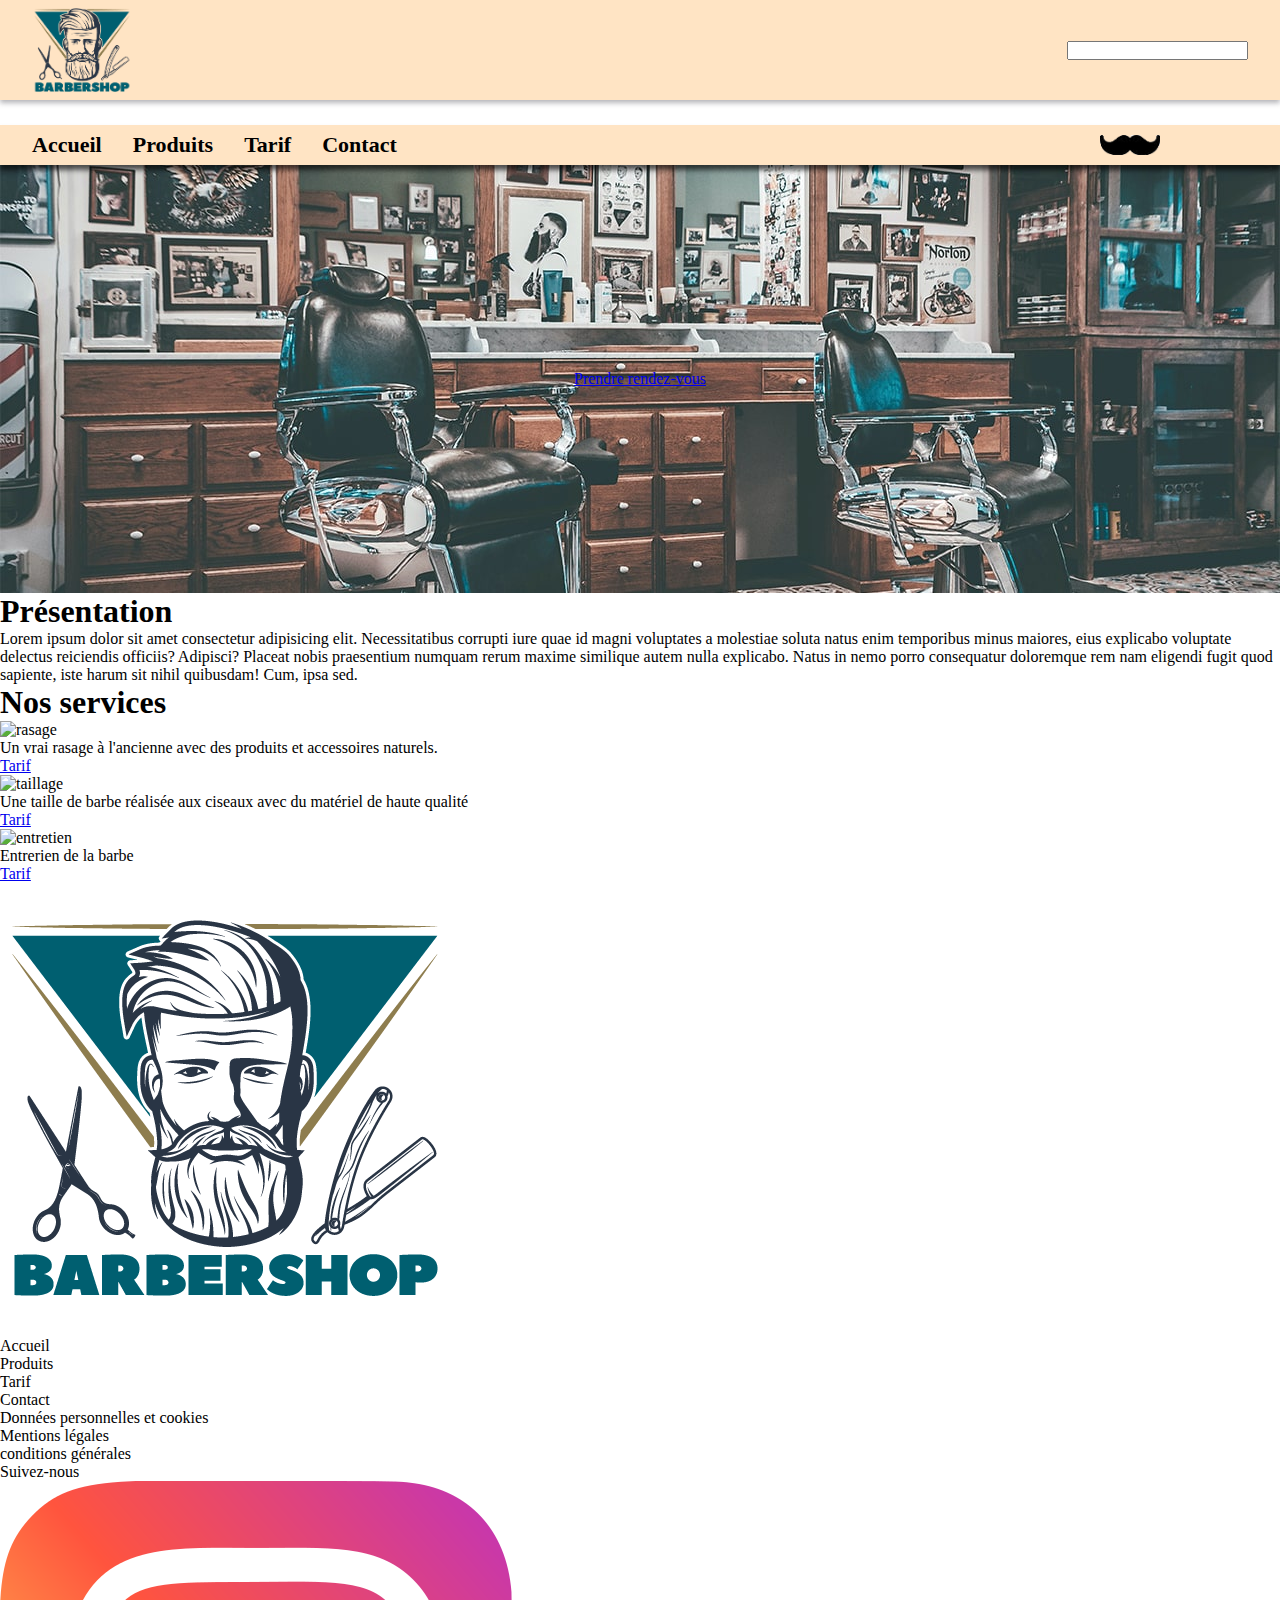
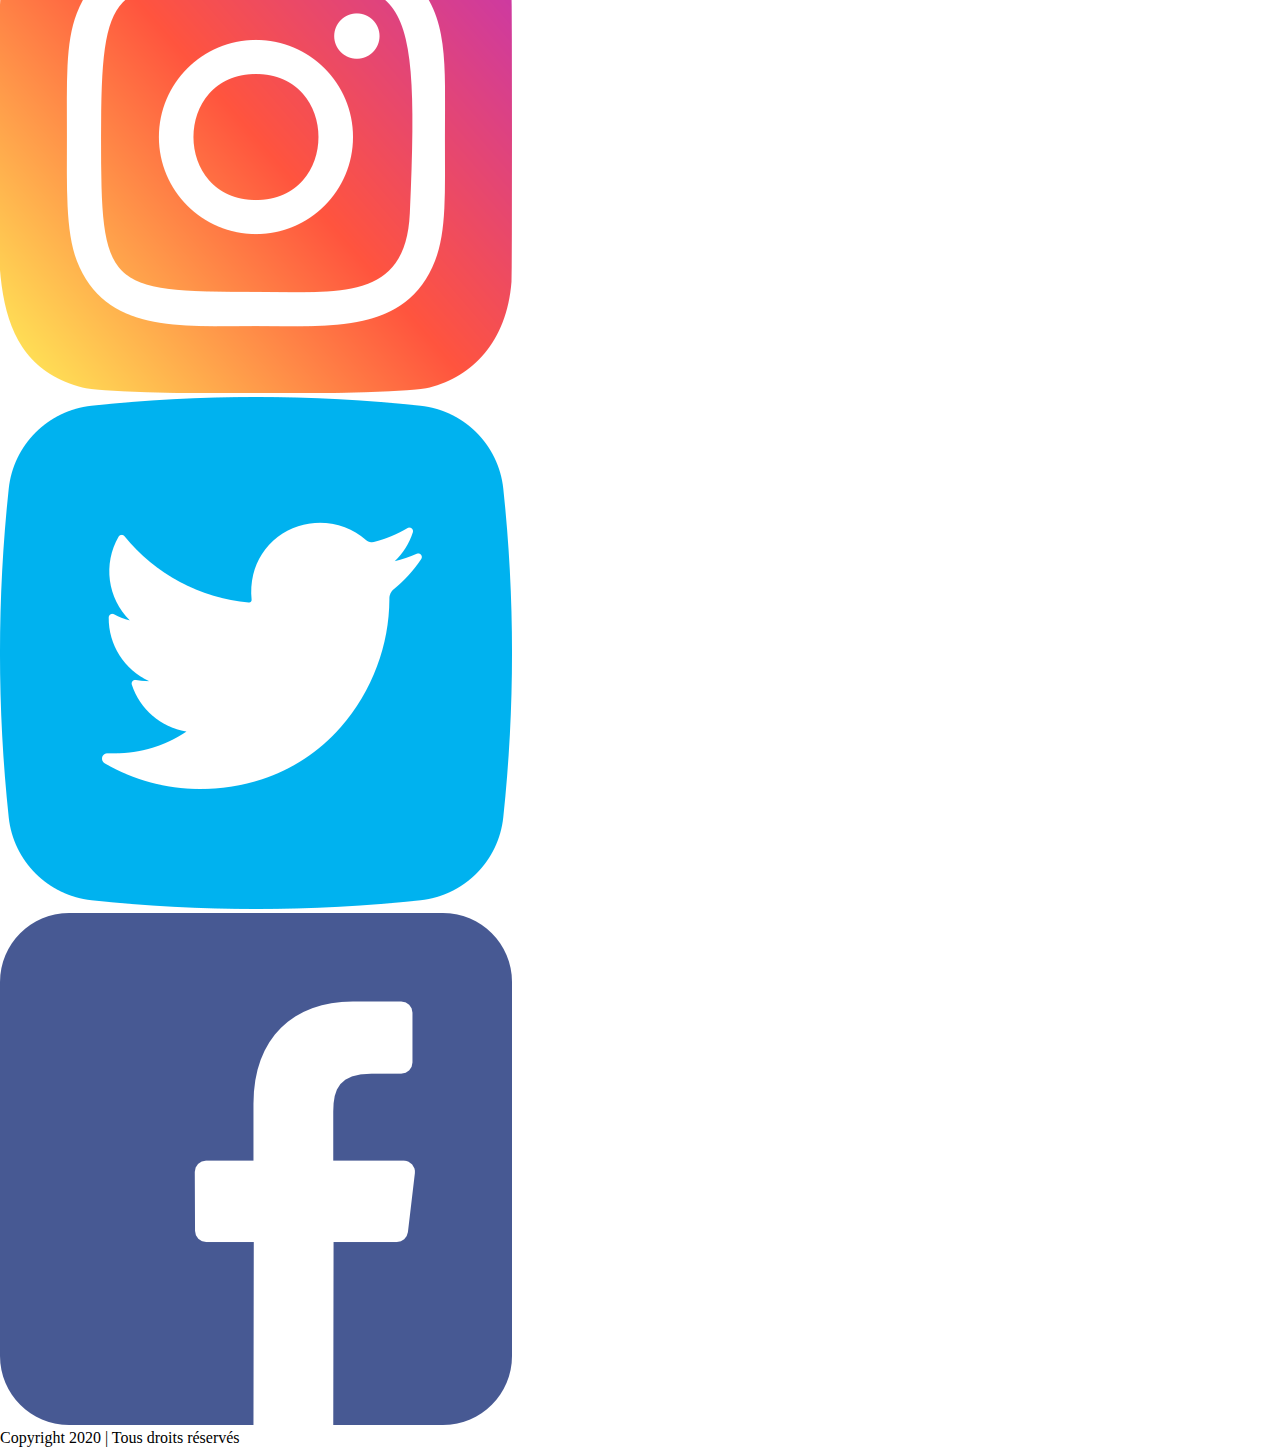
==== index.html @ 074b850d "header" ====
<!DOCTYPE html>
<html lang="fr">
<head>
    <meta charset="UTF-8">
    <meta name="viewport" content="width=device-width, initial-scale=1.0">
    <link rel="stylesheet" href="style.css">
    <link rel="stylesheet" href="https://cdnjs.cloudflare.com/ajax/libs/font-awesome/6.4.2/css/all.min.css" integrity="sha512-z3gLpd7yknf1YoNbCzqRKc4qyor8gaKU1qmn+CShxbuBusANI9QpRohGBreCFkKxLhei6S9CQXFEbbKuqLg0DA==" crossorigin="anonymous" referrerpolicy="no-referrer" />
    <title>Barber-Shop</title>
</head>
<body>
    <header>
        <div class="en_tete w-100">
            <div class="banderole w-95 d-flex justify-Sb m-auto a-center">
                <a href="#" class="logo">
                    <img src="img/logo-barber.png" alt="logo" class="logo">
                </a>
                <div class="search">
                    <input type="search" name="recherche" id="input_search">
                    <i class="fa-solid fa-magnifying-glass"></i>
                </div>          
            </div>
        </div>
        <nav class="d-flex justify-Sb fsize-20 fweight-700">
            <div class="navbar w-100">
                <div class="nav-list w-95 d-flex justify-Sb h-35 a-center m-auto">
                    <ul class="d-flex listSt-none justify-Sb w-30">
                        <li><a href="">Accueil</a></li>
                        <li><a href="">Produits</a></li>
                        <li><a href="">Tarif</a></li>
                        <li><a href="">Contact</a></li>
                    </ul>
                    <div class="moustache_content d-flex h-35 a-center">
                        <img src="img/unnamed.png" alt="moustache" class="moustache">
                    </div>
                </div>
            </div>
        </nav>
        <div class="banniere d-flex justify-center a-center">
            <a href="#">Prendre rendez-vous</a>
        </div>
    </header>
    <main>
        <section>
            <h1>Présentation</h1>
            <p>Lorem ipsum dolor sit amet consectetur adipisicing elit. Necessitatibus corrupti iure quae id magni voluptates a molestiae soluta natus enim temporibus minus maiores, eius explicabo voluptate delectus reiciendis officiis? Adipisci?
            Placeat nobis praesentium numquam rerum maxime similique autem nulla explicabo. Natus in nemo porro consequatur doloremque rem nam eligendi fugit quod sapiente, iste harum sit nihil quibusdam! Cum, ipsa sed.</p>
        </section>
        <section>
            <h1>Nos services</h1>
            <div class="card">
                <img src="" alt="rasage">
                <p>Un vrai rasage à l'ancienne avec des produits et accessoires naturels.</p>
                <a href="#">Tarif</a>
            </div>
            <div class="card">
                <img src="" alt="taillage">
                <p>Une taille de barbe réalisée aux ciseaux avec du matériel de haute qualité</p>
                <a href="#">Tarif</a>
            </div>
            <div class="card">
                <img src="" alt="entretien">
                <p>Entrerien de la barbe</p>
                <a href="#">Tarif</a>
            </div>
        </section>
    </main>
    <footer>
        <div class="footer_top">
            <a href="#">
                <img src="img/logo-barber.png" alt="logo">
            </a>
            <div class="navbar_footer">
                <ul>
                    <li><a href="">Accueil</a></li>
                    <li><a href="">Produits</a></li>
                    <li><a href="">Tarif</a></li>
                    <li><a href="">Contact</a></li>
                </ul>
            </div>
            <div class="navbar_données">
                <ul>
                    <li><a href="">Données personnelles et cookies</a></li>
                    <li><a href="">Mentions légales</a></li>
                    <li><a href="">conditions générales</a></li>
                </ul>
            </div>
            <div class="reseaux">
                <p>Suivez-nous</p>
                <ul>
                    <li><a href="#"><img src="img/instagram.png" alt="inta"></a></li>
                    <li><a href="#"><img src="img/logo-twitter.png" alt="twitter"></a></li>
                    <li><a href="#"><img src="img/facebook.png" alt="facebook"></a></li>
                </ul>
            </div>
            <div class="footer_bottom">
                <p>Copyright 2020 | Tous droits réservés</p>
                
            </div>
        </div>

    </footer>
</body>
</html>
---- style.css ----
@import url('https://fonts.googleapis.com/css2?family=Playfair+Display:ital,wght@0,400;0,500;0,600;0,700;0,800;0,900;1,400;1,500;1,600;1,700;1,800;1,900&display=swap');

*{
    padding: 0;
    margin: 0;
    box-sizing: border-box;
}
body{
    width: 100%;
}
.en_tete{
    background-color: bisque;
    width: 100%;
    box-shadow: 0px 3px 5px 0px rgba(163, 163, 167, 0.8) ;
}
.w-95{
    width: 95%;
}
.logo{
    width: 100px;
    height: 100px;
}
.d-flex{
    display: flex;
}
.justify-Sb{
    justify-content: space-between;
}
nav {
    margin-top: 25px;
    background-color: bisque;
    width: 100%;
    
}
.listSt-none{
    list-style: none;
}
.w-100{
    width: 100%;
}
.m-auto{
    margin: auto;
}
.w-30{
    width: 30%;
}
.h-35{
    height: 40px;
}
.a-center{
    align-items: center;
}
ul a{
    text-decoration: none;
    color: black;
}
.moustache{
    width: 60px;
    height: 20px; 
}
.moustache_content{
    margin-right: 4em;
}
.fsize-20{
    font-size: 22px;
}
.fweight-700{
    font-weight: 700;
}
.banniere{
    background: no-repeat center url(img/bandeau.jpg-min.jpg);
    background-size: cover;
    height: 428px;
    width: 100%;
}
.justify-center{
    justify-content: center;
}
.navbar{
    box-shadow: 0px 5px 5px 0px rgba(0, 0, 0, 0.651)
}
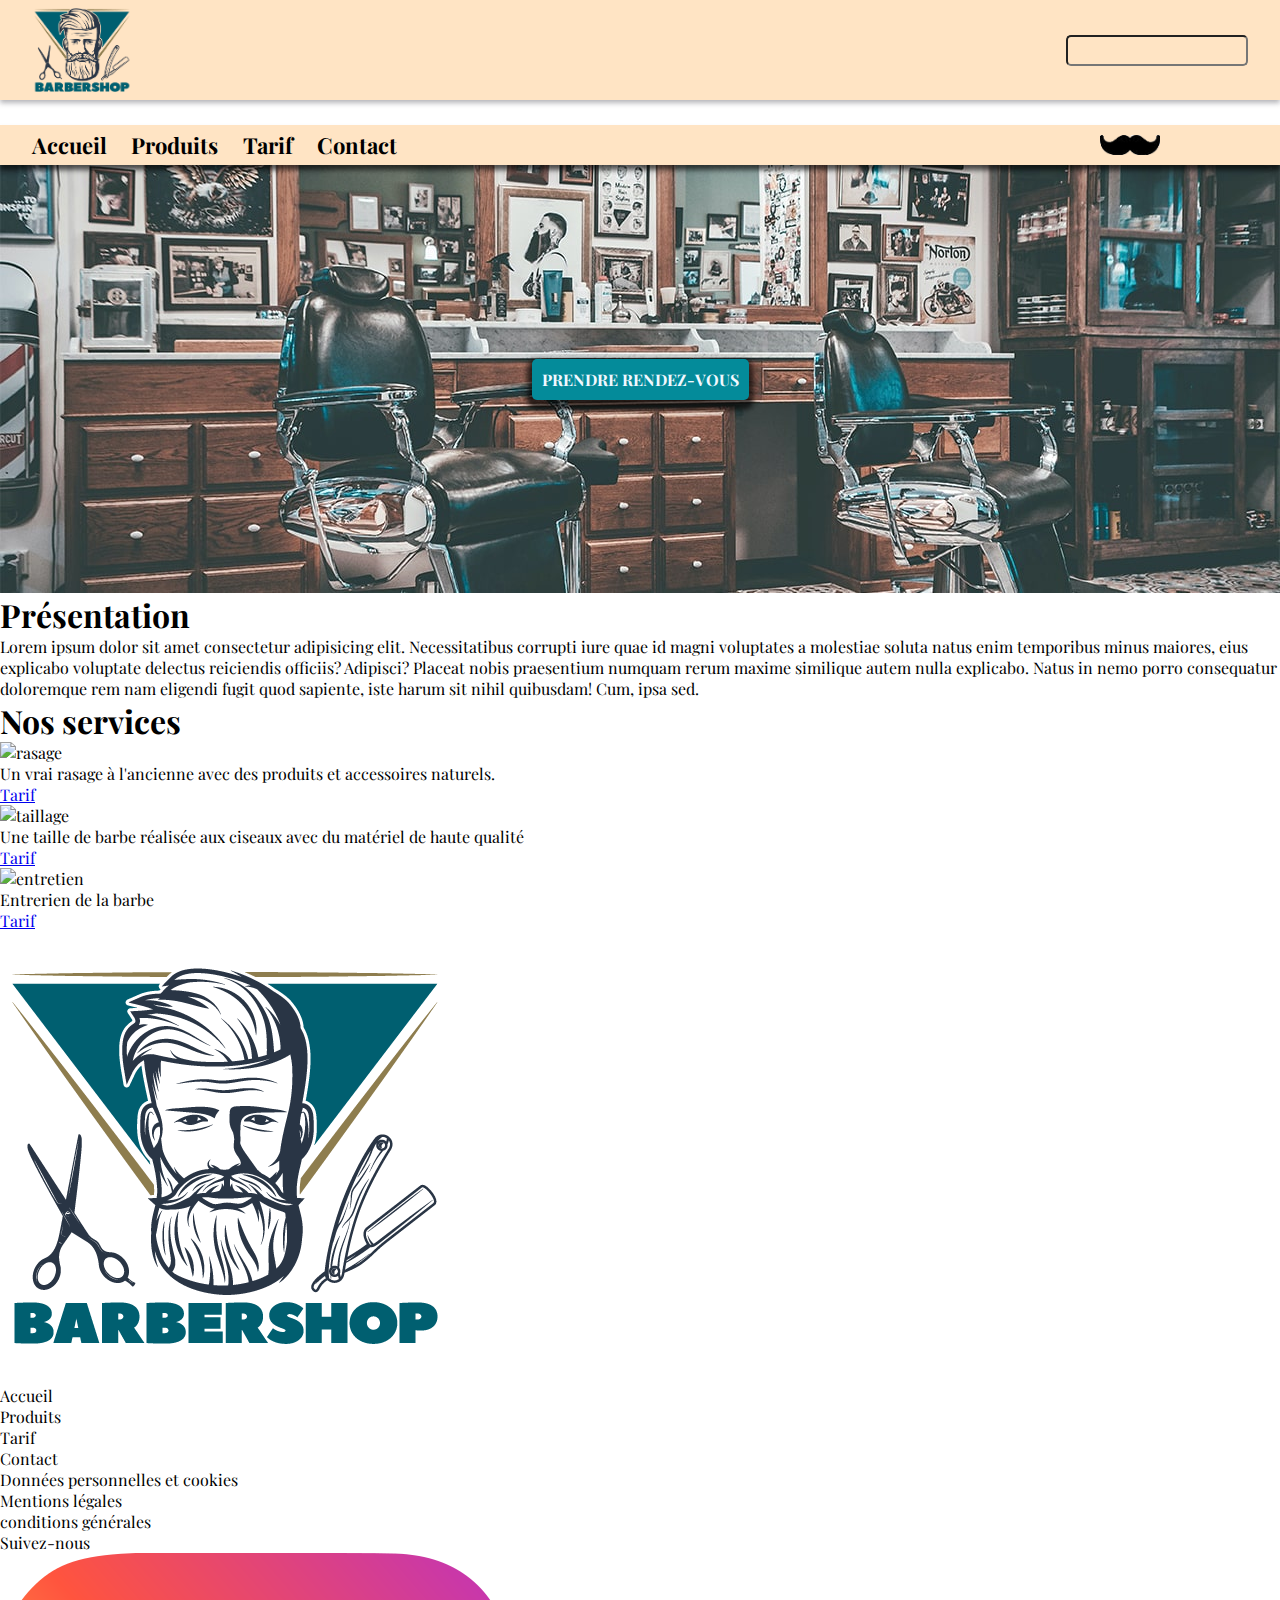
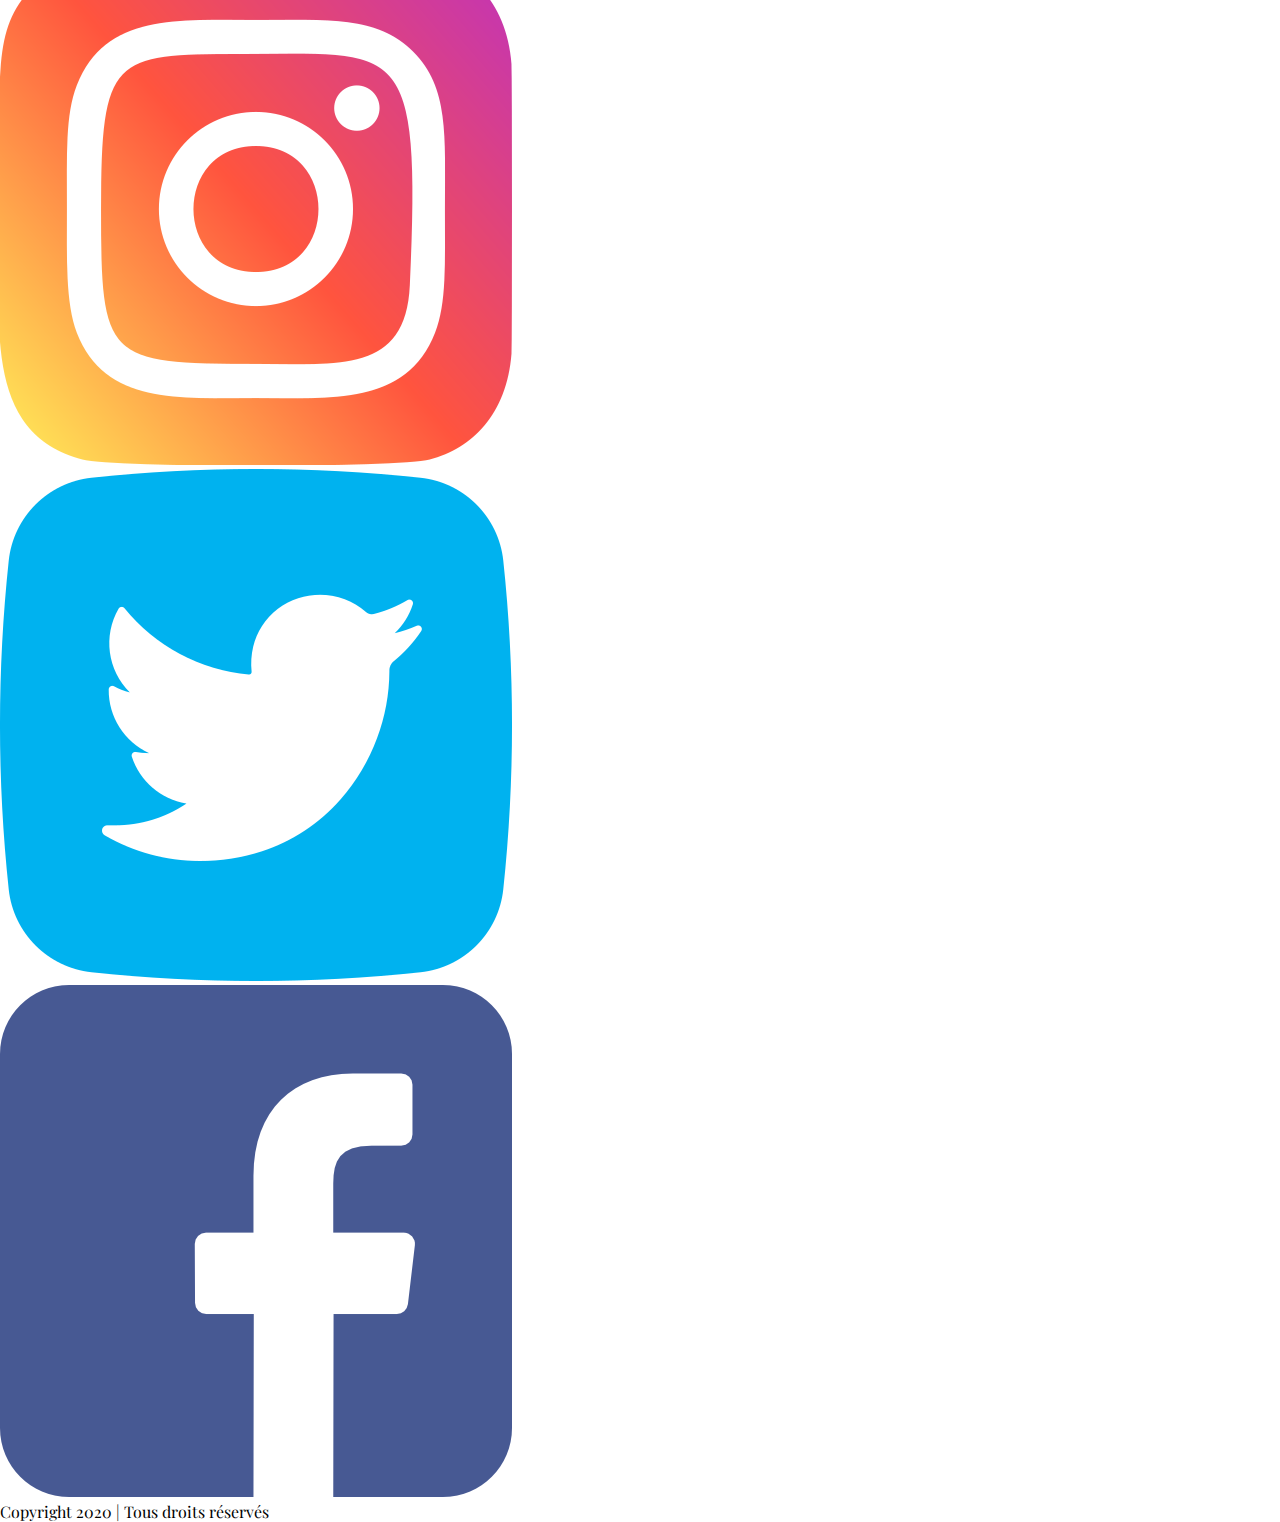
==== commit 551d01c8: "navbar_finish" ====
--- a/index.html
+++ b/index.html
@@ -14,7 +14,7 @@
                 <a href="#" class="logo">
                     <img src="img/logo-barber.png" alt="logo" class="logo">
                 </a>
-                <div class="search">
+                <div class="search d-flex">
                     <input type="search" name="recherche" id="input_search">
                     <i class="fa-solid fa-magnifying-glass"></i>
                 </div>          
--- a/style.css
+++ b/style.css
@@ -4,6 +4,7 @@
     padding: 0;
     margin: 0;
     box-sizing: border-box;
+    font-family: 'Playfair Display', serif;
 }
 body{
     width: 100%;
@@ -79,3 +80,35 @@
 .navbar{
     box-shadow: 0px 5px 5px 0px rgba(0, 0, 0, 0.651)
 }
+.search{
+    width: 15%;
+    height: 15%;
+    position: relative;
+}
+#input_search{
+    width: 100%;
+    height: 100%;
+    padding: 5px;
+    border-radius: 5px;
+    background-color: bisque;
+}
+.fa-solid{
+    position: absolute;
+    right: 0;
+    top: 5px;
+    padding-right: 5px;
+
+}
+.banniere a{
+    background: rgb(4, 139, 154);
+    padding: 10px;
+    border-radius: 5px;
+    box-shadow: 0px 5px 5px 5px rgba(0, 0, 0, 0.651);
+    text-transform: uppercase;
+    color: aliceblue;
+    text-decoration: none;
+    font-weight: 700;
+}
+.banniere a:hover{
+    background: rgb(2, 78, 87);
+}
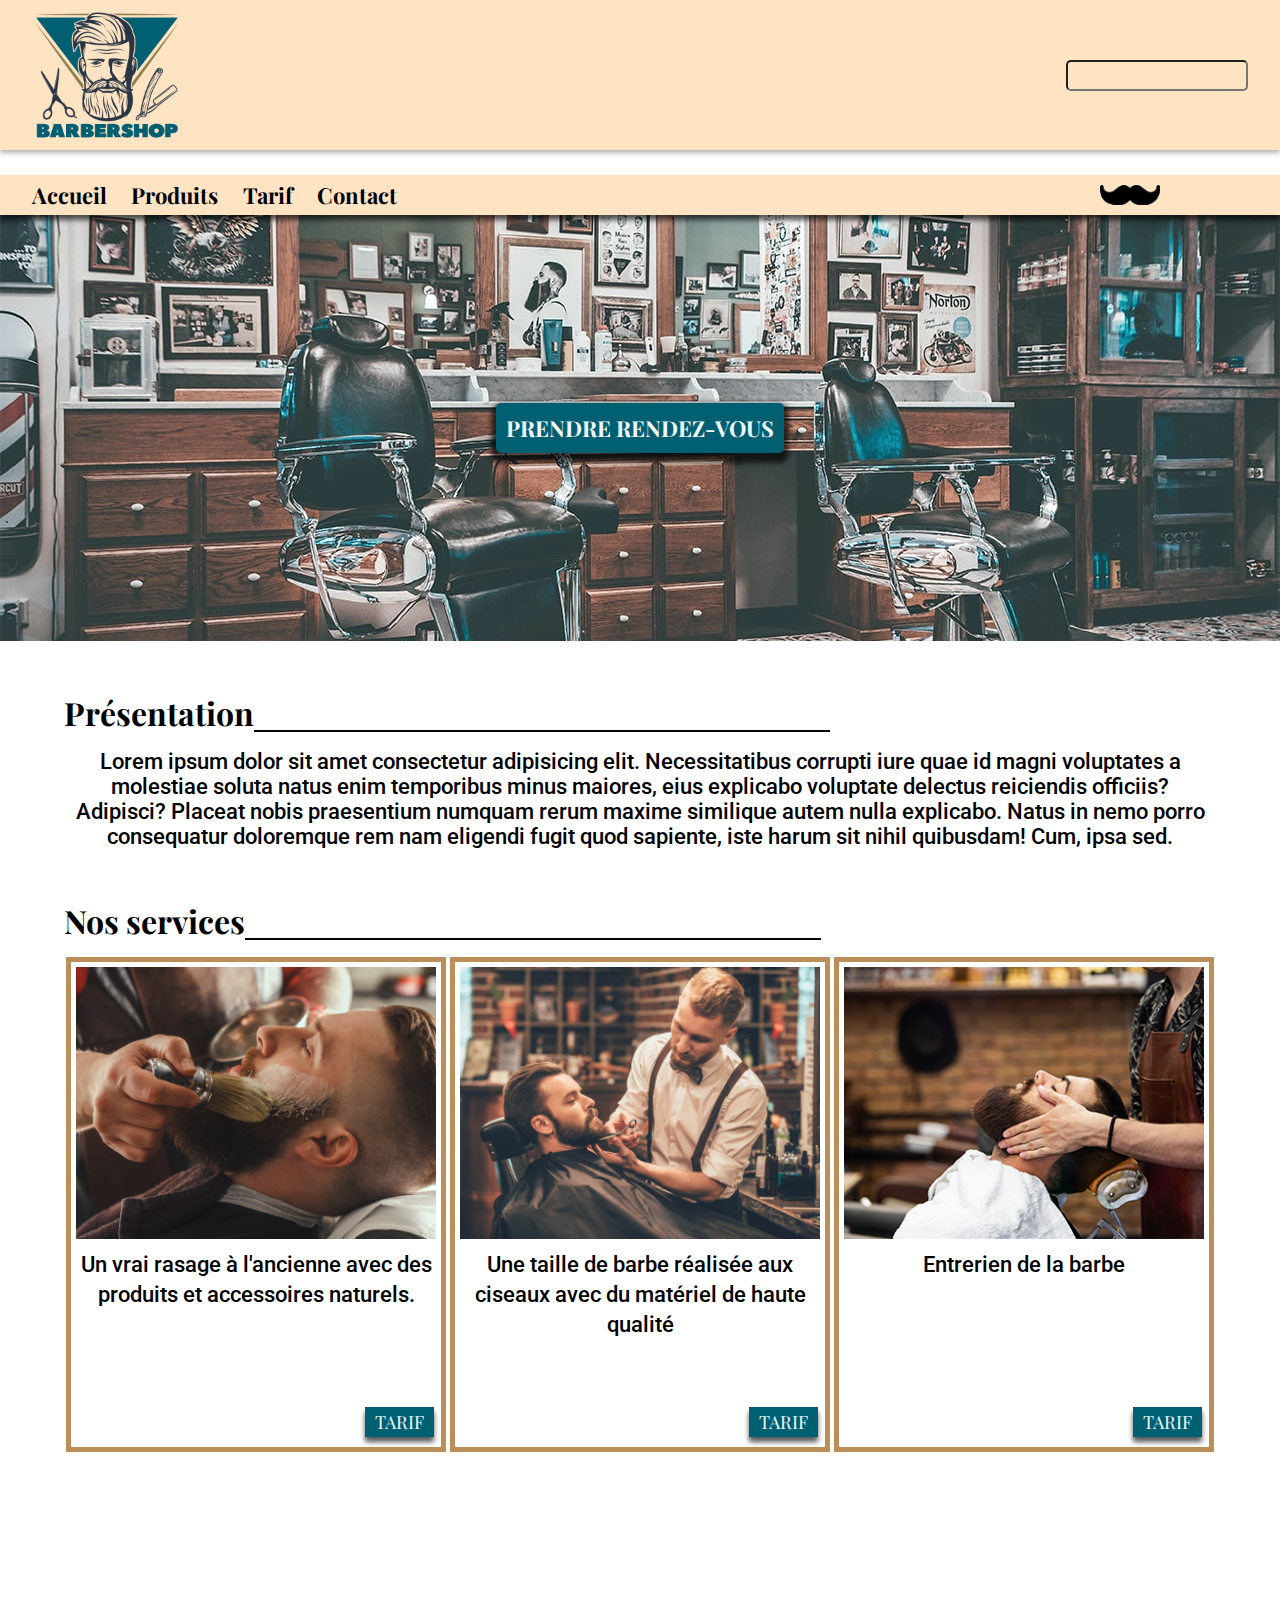
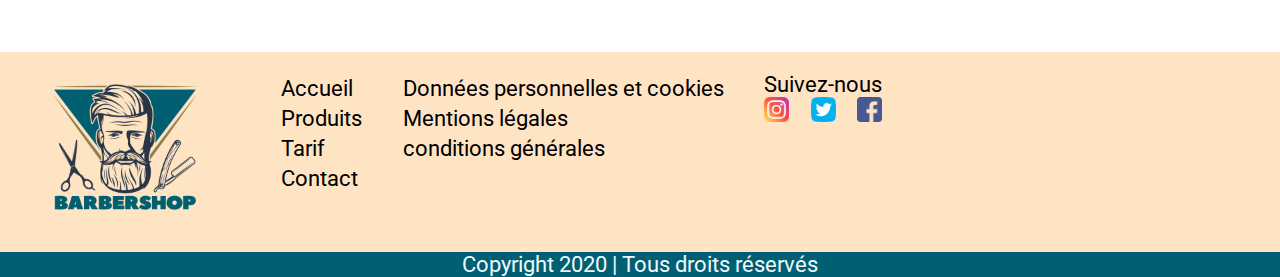
==== commit a4f21d02: "barber_end" ====
--- a/index.html
+++ b/index.html
@@ -23,7 +23,7 @@
         <nav class="d-flex justify-Sb fsize-20 fweight-700">
             <div class="navbar w-100">
                 <div class="nav-list w-95 d-flex justify-Sb h-35 a-center m-auto">
-                    <ul class="d-flex listSt-none justify-Sb w-30">
+                    <ul class="d-flex justify-Sb w-30">
                         <li><a href="">Accueil</a></li>
                         <li><a href="">Produits</a></li>
                         <li><a href="">Tarif</a></li>
@@ -40,37 +40,39 @@
         </div>
     </header>
     <main>
-        <section>
-            <h1>Présentation</h1>
-            <p>Lorem ipsum dolor sit amet consectetur adipisicing elit. Necessitatibus corrupti iure quae id magni voluptates a molestiae soluta natus enim temporibus minus maiores, eius explicabo voluptate delectus reiciendis officiis? Adipisci?
+        <section class="mTop-50 w-90 m-auto">
+                <h2>Présentation</h2>
+            <p class="tA-center">Lorem ipsum dolor sit amet consectetur adipisicing elit. Necessitatibus corrupti iure quae id magni voluptates a molestiae soluta natus enim temporibus minus maiores, eius explicabo voluptate delectus reiciendis officiis? Adipisci?
             Placeat nobis praesentium numquam rerum maxime similique autem nulla explicabo. Natus in nemo porro consequatur doloremque rem nam eligendi fugit quod sapiente, iste harum sit nihil quibusdam! Cum, ipsa sed.</p>
         </section>
-        <section>
-            <h1>Nos services</h1>
-            <div class="card">
-                <img src="" alt="rasage">
-                <p>Un vrai rasage à l'ancienne avec des produits et accessoires naturels.</p>
-                <a href="#">Tarif</a>
-            </div>
-            <div class="card">
-                <img src="" alt="taillage">
-                <p>Une taille de barbe réalisée aux ciseaux avec du matériel de haute qualité</p>
-                <a href="#">Tarif</a>
-            </div>
-            <div class="card">
-                <img src="" alt="entretien">
-                <p>Entrerien de la barbe</p>
-                <a href="#">Tarif</a>
+        <section class="mTop-50 w-90 m-auto">
+                <h2>Nos services</h2>
+            <div class="prestation w-100 h- d-flex justify-Sb">
+                <div class="card">
+                    <img src="img/Barbier_2-min.png" alt="rasage">
+                    <p>Un vrai rasage à l'ancienne avec des produits et accessoires naturels.</p>
+                    <a class="tarif" href="#">Tarif</a>
+                </div>
+                <div class="card">
+                    <img src="img/Babier-min.png" alt="taillage">
+                    <p>Une taille de barbe réalisée aux ciseaux avec du matériel de haute qualité</p>
+                    <a class="tarif" href="#">Tarif</a>
+                </div>
+                <div class="card">
+                    <img src="img/Image-entretien.png" alt="entretien">
+                    <p>Entrerien de la barbe</p>
+                    <a class="tarif" href="#">Tarif</a>
+                </div>
             </div>
         </section>
     </main>
     <footer>
-        <div class="footer_top">
+        <div class="footer_top d-flex">
+            <img src="img/logo-barber.png" class="logo" alt="logo">
             <a href="#">
-                <img src="img/logo-barber.png" alt="logo">
             </a>
             <div class="navbar_footer">
-                <ul>
+                <ul >
                     <li><a href="">Accueil</a></li>
                     <li><a href="">Produits</a></li>
                     <li><a href="">Tarif</a></li>
@@ -86,16 +88,16 @@
             </div>
             <div class="reseaux">
                 <p>Suivez-nous</p>
-                <ul>
-                    <li><a href="#"><img src="img/instagram.png" alt="inta"></a></li>
-                    <li><a href="#"><img src="img/logo-twitter.png" alt="twitter"></a></li>
-                    <li><a href="#"><img src="img/facebook.png" alt="facebook"></a></li>
+                <ul class="d-flex w-100 justify-Sb">
+                    <li><a href="#"><img src="img/instagram.png" alt="inta" class="logo_reseaux"></a></li>
+                    <li><a href="#"><img src="img/logo-twitter.png" alt="twitter" class="logo_reseaux"></a></li>
+                    <li><a href="#"><img src="img/facebook.png" alt="facebook" class="logo_reseaux"></a></li>
                 </ul>
             </div>
-            <div class="footer_bottom">
-                <p>Copyright 2020 | Tous droits réservés</p>
-                
-            </div>
+        </div>
+        <div class="footer_bottom d-flex justify-center">
+            <p>Copyright 2020 | Tous droits réservés</p>
+       
         </div>
 
     </footer>
--- a/style.css
+++ b/style.css
@@ -1,4 +1,6 @@
 @import url('https://fonts.googleapis.com/css2?family=Playfair+Display:ital,wght@0,400;0,500;0,600;0,700;0,800;0,900;1,400;1,500;1,600;1,700;1,800;1,900&display=swap');
+@import url('https://fonts.googleapis.com/css2?family=Roboto:ital,wght@0,100;0,300;0,400;0,500;0,700;0,900;1,100;1,300;1,400;1,500;1,700;1,900&display=swap');
+
 
 *{
     padding: 0;
@@ -8,6 +10,7 @@
 }
 body{
     width: 100%;
+    font-size: 22px;
 }
 .en_tete{
     background-color: bisque;
@@ -18,8 +21,8 @@
     width: 95%;
 }
 .logo{
-    width: 100px;
-    height: 100px;
+    width: 150px;
+    height: 150px;
 }
 .d-flex{
     display: flex;
@@ -48,6 +51,9 @@
 .h-35{
     height: 40px;
 }
+.justify-fe{
+    justify-content: flex-end;
+}
 .a-center{
     align-items: center;
 }
@@ -71,7 +77,7 @@
 .banniere{
     background: no-repeat center url(img/bandeau.jpg-min.jpg);
     background-size: cover;
-    height: 428px;
+    height: 426px;
     width: 100%;
 }
 .justify-center{
@@ -94,13 +100,14 @@
 }
 .fa-solid{
     position: absolute;
+    transform: translateY(-50%);
     right: 0;
-    top: 5px;
-    padding-right: 5px;
+    top: 50%;
+    padding-right: 5%;
 
 }
 .banniere a{
-    background: rgb(4, 139, 154);
+    background: #005f70;
     padding: 10px;
     border-radius: 5px;
     box-shadow: 0px 5px 5px 5px rgba(0, 0, 0, 0.651);
@@ -112,3 +119,98 @@
 .banniere a:hover{
     background: rgb(2, 78, 87);
 }
+.mTop-50{
+    margin-top: 50px;
+}
+.w-90{
+    width: 90%;
+}
+.tA-center{
+    text-align: center;
+}
+h2{
+    position: relative;
+    font-size: 32px;
+    margin-bottom: 15px;
+}
+h2::after{
+    content: "";
+    position: absolute;
+    width: 50%;
+    background-color: black;
+    bottom: 2px;
+    height: 2px;
+}
+section p{
+    font-family: 'Roboto', sans-serif;
+    font-weight: 500;
+
+}
+.title{
+    margin-bottom: 10px;
+}
+.card{
+    width: 33%;
+    margin: 0 auto;
+    border: 5px solid rgb(187, 143, 90);
+    padding: 5px;
+    height: 55vh;
+    text-align: center;
+    position: relative;
+    line-height: 30px;
+    font-size: 22px;
+}
+.card img{
+    width: 100%;
+    margin-bottom: 5px;
+}
+.tarif{
+    position: absolute;
+    transform: translate(-50% -50%);
+    bottom: 2%;
+    right: 2%;
+    background: #005f70;
+    color: aliceblue;
+    padding-left: 10px;
+    padding-right: 10px;
+    font-size: large;
+    text-transform: uppercase;
+    text-decoration: none;
+    box-shadow: 0px 5px 5px rgba(0, 0, 0, 0.651); ;
+}
+.tarif:hover{
+    background: rgb(2, 78, 87);
+}
+.logo_reseaux{
+    width: 25px;
+    height: 25px;
+}
+footer{
+    margin-top: 200px;
+    width: 100%;
+    background: bisque;
+}
+footer a {
+    font-family: 'Roboto', sans-serif;
+}
+footer p {
+    font-family: 'Roboto', sans-serif;
+}
+.footer_top{
+    padding-top: 20px;
+    margin-left: 50px;
+    background: bisque;
+    width: 65%;
+    height: 200px;
+    align-items: center;
+    justify-content: space-between;
+    align-items: flex-start;
+}
+.footer_bottom{
+    background: #005f70;
+    color: aliceblue;
+}
+ul{
+    list-style: none;
+}
+
